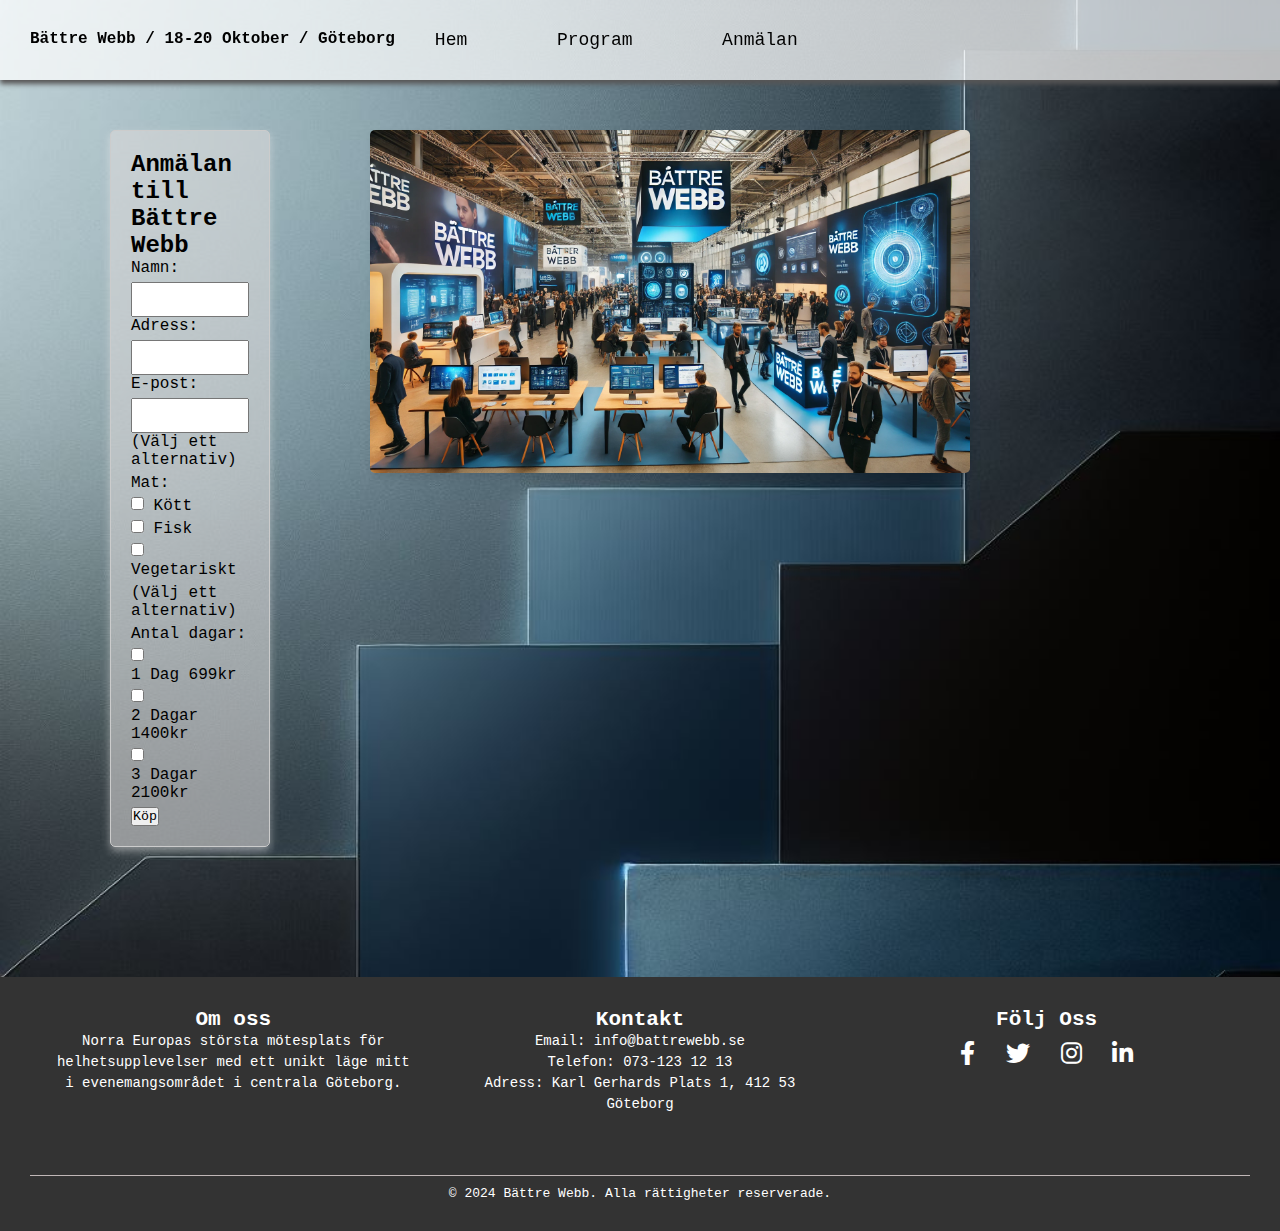
==== anmalan.html @ 77f04c43 "program site" ====
<!DOCTYPE html>
<html lang="sv">
<head>
    <meta charset="UTF-8">
    <meta name="viewport" content="width=device-width, initial-scale=1.0">
    <title>Bättre webb</title>
    <link rel="stylesheet" href="https://cdnjs.cloudflare.com/ajax/libs/font-awesome/6.0.0-beta3/css/all.min.css">
    <link rel="stylesheet" href="style.css">
    <link rel="stylesheet" href="anmalan.css">
</head>

<header>
    <h4>Bättre Webb / 18-20 Oktober / Göteborg</h4>
    <nav>
        <ul>
            <a href="battrewebb.html">Hem</a>
            <a href="program.html">Program</a>
            <a href="anmalan.html">Anmälan</a>
        </ul>
    </nav>
</header>

                    <!--Formulär-->
<main>
    <div class="anmälan-container">

        <div class="form-container">
            <h2>Anmälan till Bättre Webb</h2>
            <form>
                <div class="form-group">
                    <label for="name">Namn:</label>
                    <input type="text" id="name" name="name" required>
                </div>
                <div class="form-group">
                    <label for="adress">Adress:</label>
                    <input type="adress" id="adress" name="adress" required>
                </div>
                <div class="form-group">
                    <label for="email">E-post:</label>
                    <input type="email" id="email" name="email" required>
                </div>

                <!--FIXA bara välja en box-->
                <div class="form-group">
                    <label>(Välj ett alternativ)</label>
                    <label>Mat:</label>
                    <label>
                        <input type="checkbox"  value="Kött"> Kött
                    </label>
                    <label>
                        <input type="checkbox"  value="Fisk"> Fisk
                    </label>
                    <label>
                        <input type="checkbox" value="Vegetariskt"> Vegetariskt
                    </label>
                </div>

                <!--FIXA bara välja en box-->
                <div class="form-group">
                    <label>(Välj ett alternativ)</label>
                    <label>Antal dagar:</label>
                    <label>
                        <input type="checkbox" value="1 dag"><p>1 Dag 699kr</p>
                    </label>
                    <label>
                        <input type="checkbox" value="2 dagar"><p>2 Dagar 1400kr</p>
                    </label>
                    <label>
                        <input type="checkbox" value="3 dagar"><p>3 Dagar 2100kr</p>
                    </label>
                </div>
                <button type="köp-knapp">Köp</button>
            </form>
        </div>

                <!---Box med bilder-->
                <div class="container-photos">
                    <img src="photos/91607014-aa11-434d-8046-57d73eb9fac5.webp">
                    <img src="">
                    <img src="">
                </div>

    </div>
</main>

<!---Footer-->
<footer>
    <div class="footer-container">
        <div class="footer-column">
            <h3>Om oss</h3>
            <p>Norra Europas största mötesplats för helhetsupplevelser med ett unikt läge mitt i evenemangsområdet i centrala Göteborg.</p>
        </div>
        <div class="footer-column">
            <h3>Kontakt</h3>
            <p>Email: info@battrewebb.se</p>
            <p>Telefon: 073-123 12 13</p>
            <p>Adress: Karl Gerhards Plats 1, 412 53 Göteborg</p>
        </div>
        <div class="footer-column">
            <h3>Följ Oss</h3>
            <div class="social-icons">
                <a href="#" target="_blank"><i class="fab fa-facebook-f"></i></a>
                <a href="#" target="_blank"><i class="fab fa-twitter"></i></a>
                <a href="#" target="_blank"><i class="fab fa-instagram"></i></a>
                <a href="#" target="_blank"><i class="fab fa-linkedin-in"></i></a>
            </div>
        </div>
    </div>
    <div class="footer-bottom">
        <p>&copy; 2024 Bättre Webb. Alla rättigheter reserverade.</p>
    </div>
</footer>
</body>
</html>
---- style.css ----
* 
{
    margin: 0;
    padding: 0;
    box-sizing: border-box;
    font-family: 'Courier New', Courier, monospace;
}

body 
{
    background-image: url(photos/bakground1.jpeg);
    background-repeat: no-repeat;
    background-size: cover;
    height: 100%;
    display: flex;
    flex-direction: column;
    
}

/* Header, logo?, meny*/
header 
{
    display: flex;
    background-color: #ffffffb6;
    color: #000000;
    padding: 30px;
    position: fixed;
    z-index: 100;
    width: 100%;
    box-shadow: 0 4px 5px rgb(87, 85, 85);
}

header h2
{
    font-size: x-large;
}

header h3
{
    font-size: large;
    margin: 0 0px 0 500px;
    transition: background-color 0.9s ease;
}

header h3:hover
{
    background-color: #0d2e6194;
    color: #fff;
    border-radius: 7px;
    padding: 4px 30px 4px 30px;
    transform: scale(1.1);
    transition: 1s;
}

header nav ul a 
{
    color: #000000;
    text-decoration: none;
    margin: 30px;
    font-size: large;
    padding: 10px;
}

header nav ul a:hover
{
    background-color: #04172cb2;
    color: white;
    padding: 10px 30px 10px 30px;
    border-radius: 7px;
    box-shadow: 0 4px 5px rgb(87, 85, 85);
    cursor: pointer;
    transform: scale(1.1);
    transition: 1s;
}

/* main */


/* textboxar/bild */
.container 
{ 
    display: flex;
    align-items: center;
}

/* textbox längst ner */
.box1
{
    background-color: #dddbdbad;
    padding: 50px 50px 60px 50px; 
    border-radius: 8px; 
    box-shadow: 0 4px 8px rgba(236, 236, 236, 0.493);
    line-height: 1.9;
    margin: 20px 20px 30px 20px;
    max-width: 90%;
}

.box1 ul
{
    margin: 10px 0 10px 50px;
}

/* bildbox uppe */
.box2
{
    background-color: #dddbdba8;
    padding: 50px 50px 60px 50px; 
    border-radius: 8px; 
    box-shadow: 0 4px 8px rgba(236, 236, 236, 0.493);
    max-width: 90%;
    margin: 140px 20px 30px 20px;
    display: flex; /* Added flex display */
    flex-wrap: wrap; /* Allows items to wrap to the next line */
    justify-content: center; /* Centers items horizontally */
    align-items: center; /* Centers items vertically */
}

.box2 img
{
    height: 290px;
    align-items: center;
    border: 0.1px rgb(139, 132, 132) solid;
    border-radius: 5px;
    transition: transform 0.3s ease;
    margin: 10px;
}


.box2 img:hover
{
    transform: scale(1.1);
}


/* knapp till anmälan */
.button-anmalan 
{
    background-color: #04172c88; 
    color: white;
    padding: 10px 60px;
    margin: 10px;
    font-size: 18px;
    border-radius: 5px;
    box-shadow: 1px 0 0 0 rgba(36, 35, 35, 0.493);
}

.button-anmalan:hover
{
    background-color: #04172cc0; 
    cursor: pointer;
    transform: scale(1.1);
    transition: 0.5s;
}

/*  knapp föreläsare-site eller länka till program? */
.button-forelasare 
{
    background-color: #04172c88; 
    color: white;
    padding: 15px 30px;
    font-size: 20px;
    border-radius: 5px;
    box-shadow: 1px 0 0 0 rgba(36, 35, 35, 0.493);
}

/* förvirrande?
.button-forelasare:hover 
{
    background-color: #04172c3f; 
    cursor: pointer;
} */

/* scrollbar */
.scroll-container 
{
    display: flex;
    overflow-x: scroll;
    padding: 40px;
    background-color: #ffffff6c;
    margin-bottom: 90px;
}

.scroll-item 
{
    display: inline-block;
    width: 350px;
    margin-right: 17px;
    background-color: #ffffff85;
    padding: 15px;
    box-shadow: 0 4px 8px rgba(230, 230, 230, 0.1);
    border-radius: 8px;
}

.scroll-item:hover 
{
    display: block;
    margin-bottom: 5px;
    transform: scale(1.1);
    transition: 0.5s;
}

.scroll-item img 
{
    max-height: 200px;
    display: block;
    margin-bottom: 10px;
    border: 0.1px rgb(139, 132, 132) solid;
    border-radius: 5px;
}

.scroll-item p
{
    color: #222121;
    line-height: 1.3;
}

/* Footer */
footer 
{
    background-color: #333;
    color: #fff;
    padding: 10px;
    font-size: 14px;
}

.footer-container 
{
    display: flex;
    justify-content: space-around;
    padding: 20px;
}

.footer-column 
{
    width: 30%;
    text-align: center;
    margin-bottom: 20px;
    font-size: 18px;
}

.footer-column p 
{
    font-size: 14px;
    line-height: 1.5;
}

/* Sociala medier*/
.social-icons 
{
    margin-top: 10px;
}

.social-icons a 
{
    color: #fff;
    margin: 0 10px;
    font-size: 24px;
    text-decoration: none;
    transition: color 0.3s;
}

.social-icons a:hover 
{
    color: #549fc2;
    
}

/* Footer botten */
.footer-bottom 
{
    text-align: center;
    margin: 20px;
    padding-top: 10px;
    border-top: 1px solid #c0b7b7;
    font-size: 13px;
}

@media only screen and (max-width: 480px) 
{
    header {
        padding: 10px;
        flex-direction: column;
    }

    header nav ul a {
        font-size: small;
        margin: 5px;
    }

    .box1 {
        margin: 80px 10px;
        padding: 20px;
    }

    .button-anmalan, .button-forelasare {
        padding: 10px 20px;
        font-size: 14px;
    }

    .scroll-item {
        width: 200px; 
    }

    .scroll-container {
        padding: 10px; 
    }

    .scroll-item img {
        max-height: 150px; 
    }

    .footer-column {
        width: 100%;
        margin-bottom: 10px;
    }

    .footer-container {
        flex-direction: column;
    }
}
---- anmalan.css ----
.anmälan-container
{
    display: flex;
    justify-content: space-between;
    margin: 10px;
}

.form-container 
{
    background-color: #dddbdb93;
    max-width: 600px;
    margin: 120px 100px;
    padding: 20px;
    border: 1px solid #ccc;
    border-radius: 5px;
    box-shadow: 0 4px 8px rgba(236, 236, 236, 0.493);
}

.form-group label 
{
    display: block;
    margin-bottom: 5px;
}

.form-group input[type="text"],
.form-group input[type="adress"],
.form-group input[type="email"]
{
    width: 100%;
    padding: 8px;
    box-sizing: border-box;
}

.container-photos
{
    max-width: 600px;
    align-items: center;
    border-radius: 7px;
    transition: transform 0.3s ease;
    margin: 120px 300px 20px 0;
}

.container-photos img
{
    max-width: 100%;
    border-radius: 5px;
    box-shadow: 3px 4px 8px rgba(0, 0, 0, 0.1);
}

.container-photos img:hover
{
    transform: scale(1.1);
}

.köp-knapp
{
    padding: 30px;
    margin: 50px;
}

@media only screen and (max-width: 480px) 
{
    .container {
        flex-direction: column; 
    }
    .form-container {
        margin: 80px 20px; 
        max-width: 90%; 
        padding: 15px; 
    }

    .form-group {
        margin-bottom: 10px;
    }

    .form-group input[type="text"],
    .form-group input[type="adress"],
    .form-group input[type="email"] {
        padding: 6px; 
    }
}
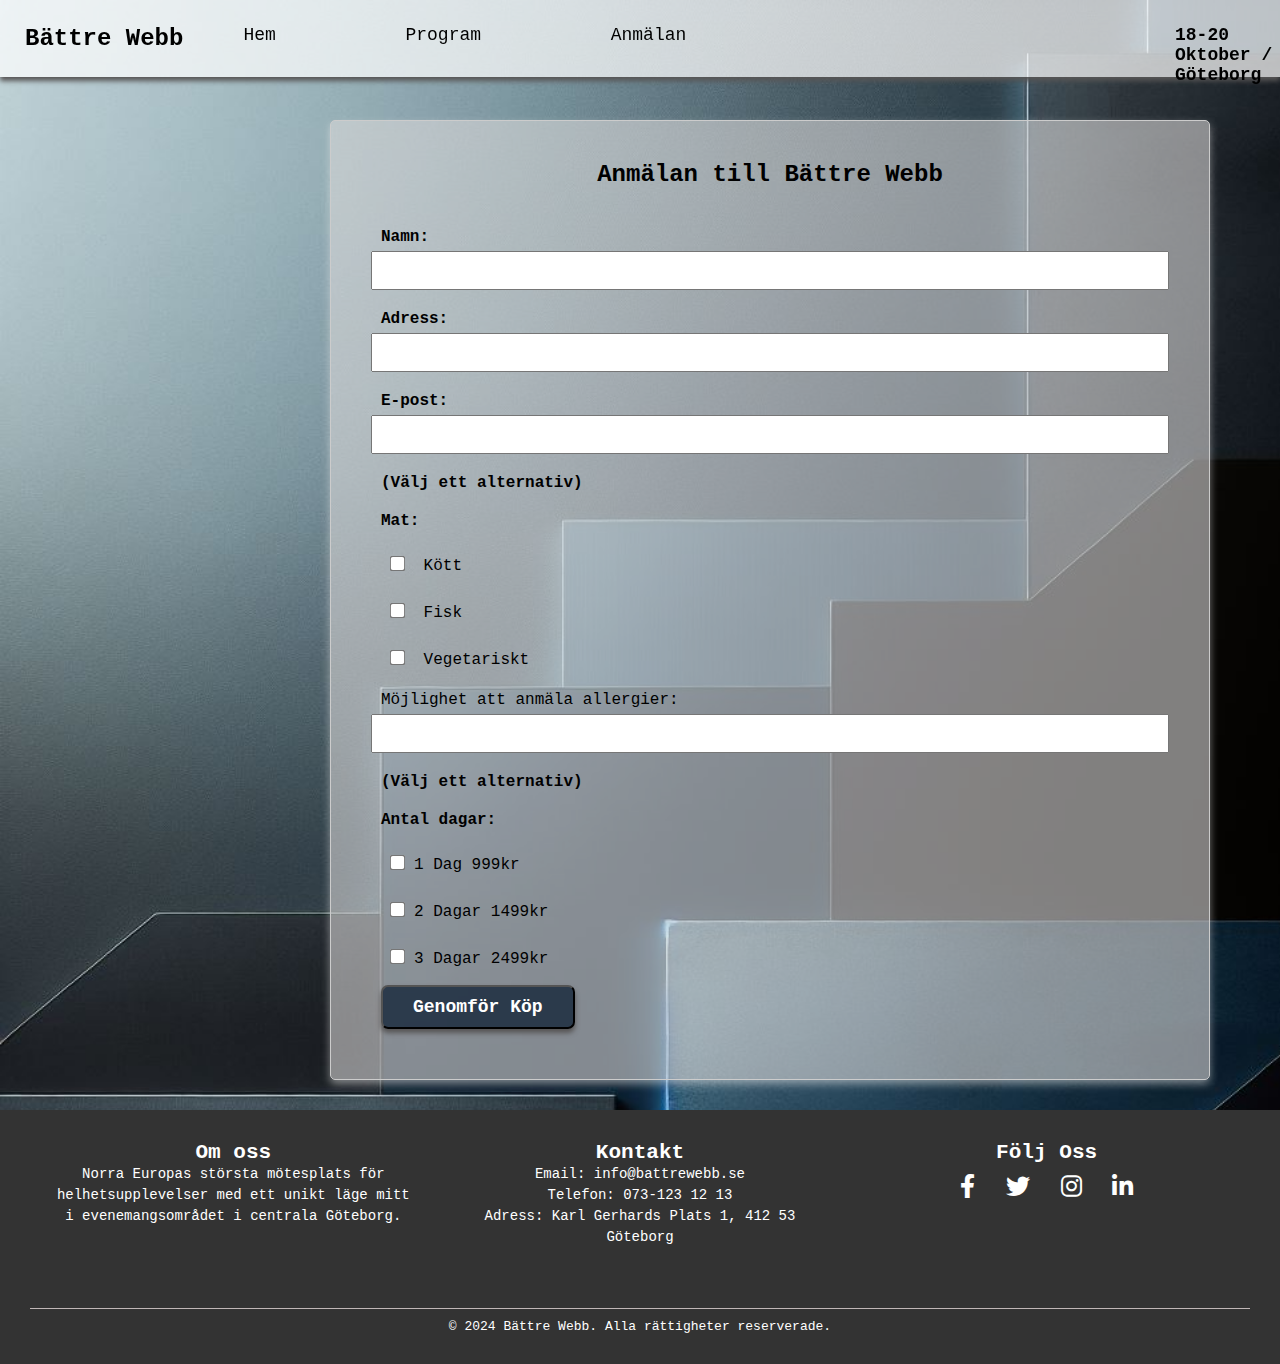
==== commit e1b2f154: "förbättringar" ====
--- a/anmalan.html
+++ b/anmalan.html
@@ -10,7 +10,7 @@
 </head>
 
 <header>
-    <h4>Bättre Webb / 18-20 Oktober / Göteborg</h4>
+    <h2>Bättre Webb</h2>
     <nav>
         <ul>
             <a href="battrewebb.html">Hem</a>
@@ -18,32 +18,31 @@
             <a href="anmalan.html">Anmälan</a>
         </ul>
     </nav>
+    <h3>18-20 Oktober / Göteborg</h3>
 </header>
 
                     <!--Formulär-->
 <main>
-    <div class="anmälan-container">
-
-        <div class="form-container">
+    <div class="form-container">
             <h2>Anmälan till Bättre Webb</h2>
             <form>
                 <div class="form-group">
-                    <label for="name">Namn:</label>
+                    <label for="name"><strong>Namn:</strong></label>
                     <input type="text" id="name" name="name" required>
                 </div>
                 <div class="form-group">
-                    <label for="adress">Adress:</label>
-                    <input type="adress" id="adress" name="adress" required>
+                    <label for="adress"><strong>Adress:</strong></label>
+                    <input type="text" id="adress" name="adress" required>
                 </div>
                 <div class="form-group">
-                    <label for="email">E-post:</label>
+                    <label for="email"><strong>E-post:</strong></label>
                     <input type="email" id="email" name="email" required>
                 </div>
 
                 <!--FIXA bara välja en box-->
                 <div class="form-group">
-                    <label>(Välj ett alternativ)</label>
-                    <label>Mat:</label>
+                    <label><strong>(Välj ett alternativ)</strong></label>
+                    <label><strong>Mat:</strong></label>
                     <label>
                         <input type="checkbox"  value="Kött"> Kött
                     </label>
@@ -53,33 +52,26 @@
                     <label>
                         <input type="checkbox" value="Vegetariskt"> Vegetariskt
                     </label>
+                    <label for="text">Möjlighet att anmäla allergier:</label>
+                    <input type="text" id="text" name="text">
                 </div>
 
                 <!--FIXA bara välja en box-->
                 <div class="form-group">
-                    <label>(Välj ett alternativ)</label>
-                    <label>Antal dagar:</label>
+                    <label><strong>(Välj ett alternativ)</strong></label>
+                    <label><strong>Antal dagar:</strong></label>
                     <label>
-                        <input type="checkbox" value="1 dag"><p>1 Dag 699kr</p>
+                        <input type="checkbox" value="1 dag">1 Dag 999kr
                     </label>
                     <label>
-                        <input type="checkbox" value="2 dagar"><p>2 Dagar 1400kr</p>
+                        <input type="checkbox" value="2 dagar">2 Dagar 1499kr
                     </label>
                     <label>
-                        <input type="checkbox" value="3 dagar"><p>3 Dagar 2100kr</p>
+                        <input type="checkbox" value="3 dagar">3 Dagar 2499kr
                     </label>
                 </div>
-                <button type="köp-knapp">Köp</button>
+                <button class="köp-knapp"><p>Genomför Köp</p></button>
             </form>
-        </div>
-
-                <!---Box med bilder-->
-                <div class="container-photos">
-                    <img src="photos/91607014-aa11-434d-8046-57d73eb9fac5.webp">
-                    <img src="">
-                    <img src="">
-                </div>
-
     </div>
 </main>
 
--- a/style.css
+++ b/style.css
@@ -11,7 +11,7 @@
     background-image: url(photos/bakground1.jpeg);
     background-repeat: no-repeat;
     background-size: cover;
-    height: 100%;
+    height: 50%;
     display: flex;
     flex-direction: column;
     
@@ -23,40 +23,40 @@
     display: flex;
     background-color: #ffffffb6;
     color: #000000;
-    padding: 30px;
+    padding: 25px;
     position: fixed;
     z-index: 100;
     width: 100%;
     box-shadow: 0 4px 5px rgb(87, 85, 85);
 }
 
+/* bättre webb*/
 header h2
 {
     font-size: x-large;
 }
 
+/* 18-20 oktober..*/
 header h3
 {
     font-size: large;
-    margin: 0 0px 0 500px;
-    transition: background-color 0.9s ease;
+    margin: 0 0px 0 1150px;
+    position: absolute;
+    transition: border 0.9s ease;
 }
 
 header h3:hover
 {
-    background-color: #0d2e6194;
-    color: #fff;
-    border-radius: 7px;
-    padding: 4px 30px 4px 30px;
-    transform: scale(1.1);
-    transition: 1s;
-}
-
+    border-bottom: #04172cb2 solid 4px;
+    transition: 0.3s;
+}
+
+/* meny-knappar */
 header nav ul a 
 {
     color: #000000;
     text-decoration: none;
-    margin: 30px;
+    margin: 50px;
     font-size: large;
     padding: 10px;
 }
@@ -65,7 +65,7 @@
 {
     background-color: #04172cb2;
     color: white;
-    padding: 10px 30px 10px 30px;
+    padding: 10px 40px 10px 40px;
     border-radius: 7px;
     box-shadow: 0 4px 5px rgb(87, 85, 85);
     cursor: pointer;
@@ -76,12 +76,13 @@
 /* main */
 
 
-/* textboxar/bild */
+/* textboxar/bild (behövs ej?)
 .container 
 { 
     display: flex;
     align-items: center;
 }
+*/
 
 /* textbox längst ner */
 .box1
@@ -91,7 +92,7 @@
     border-radius: 8px; 
     box-shadow: 0 4px 8px rgba(236, 236, 236, 0.493);
     line-height: 1.9;
-    margin: 20px 20px 30px 20px;
+    margin: 80px 10px 100px 100px;
     max-width: 90%;
 }
 
@@ -108,11 +109,10 @@
     border-radius: 8px; 
     box-shadow: 0 4px 8px rgba(236, 236, 236, 0.493);
     max-width: 90%;
-    margin: 140px 20px 30px 20px;
-    display: flex; /* Added flex display */
-    flex-wrap: wrap; /* Allows items to wrap to the next line */
-    justify-content: center; /* Centers items horizontally */
-    align-items: center; /* Centers items vertically */
+    margin: 200px 10px 100px 100px;
+    display: flex; 
+    flex-wrap: wrap; 
+    align-items: center; 
 }
 
 .box2 img
@@ -178,6 +178,7 @@
     padding: 40px;
     background-color: #ffffff6c;
     margin-bottom: 90px;
+    
 }
 
 .scroll-item 
--- a/anmalan.css
+++ b/anmalan.css
@@ -1,37 +1,50 @@
 
-.anmälan-container
-{
-    display: flex;
-    justify-content: space-between;
-    margin: 10px;
-}
-
+/* Formulär*/
 .form-container 
 {
     background-color: #dddbdb93;
-    max-width: 600px;
-    margin: 120px 100px;
-    padding: 20px;
+    max-width: 900px;
     border: 1px solid #ccc;
     border-radius: 5px;
     box-shadow: 0 4px 8px rgba(236, 236, 236, 0.493);
+    padding: 40px;
+    margin: 120px 70px 30px 330px;
 }
 
+/* rubrik */
+.form-container h2
+{
+    text-align: center;
+    margin-bottom: 40px;
+}
+.form-container h2:hover
+{
+    border-bottom: #04172cb2 solid 2px;
+    transition: 0.2s;
+}
+
+/* text-block */
 .form-group label 
 {
     display: block;
-    margin-bottom: 5px;
+    margin: 20px 10px 5px 10px;
 }
 
 .form-group input[type="text"],
-.form-group input[type="adress"],
 .form-group input[type="email"]
 {
     width: 100%;
-    padding: 8px;
-    box-sizing: border-box;
+    padding: 10px;
+    cursor: pointer;
 }
 
+.form-group input[type="checkbox"]
+{
+    margin: 7px 10px;
+    transform: scale(1.2);
+}
+
+/*  
 .container-photos
 {
     max-width: 600px;
@@ -52,11 +65,23 @@
 {
     transform: scale(1.1);
 }
+    */
 
 .köp-knapp
 {
-    padding: 30px;
-    margin: 50px;
+    background-color: #04172cb2;
+    color: white;
+    padding: 10px 30px 10px 30px;
+    border-radius: 7px;
+    margin: 10px;
+    box-shadow: 0 4px 5px rgb(87, 85, 85);
+    cursor: pointer;
+}
+
+.köp-knapp p
+{
+    font-size: large;
+    font-weight: bold;
 }
 
 @media only screen and (max-width: 480px) 
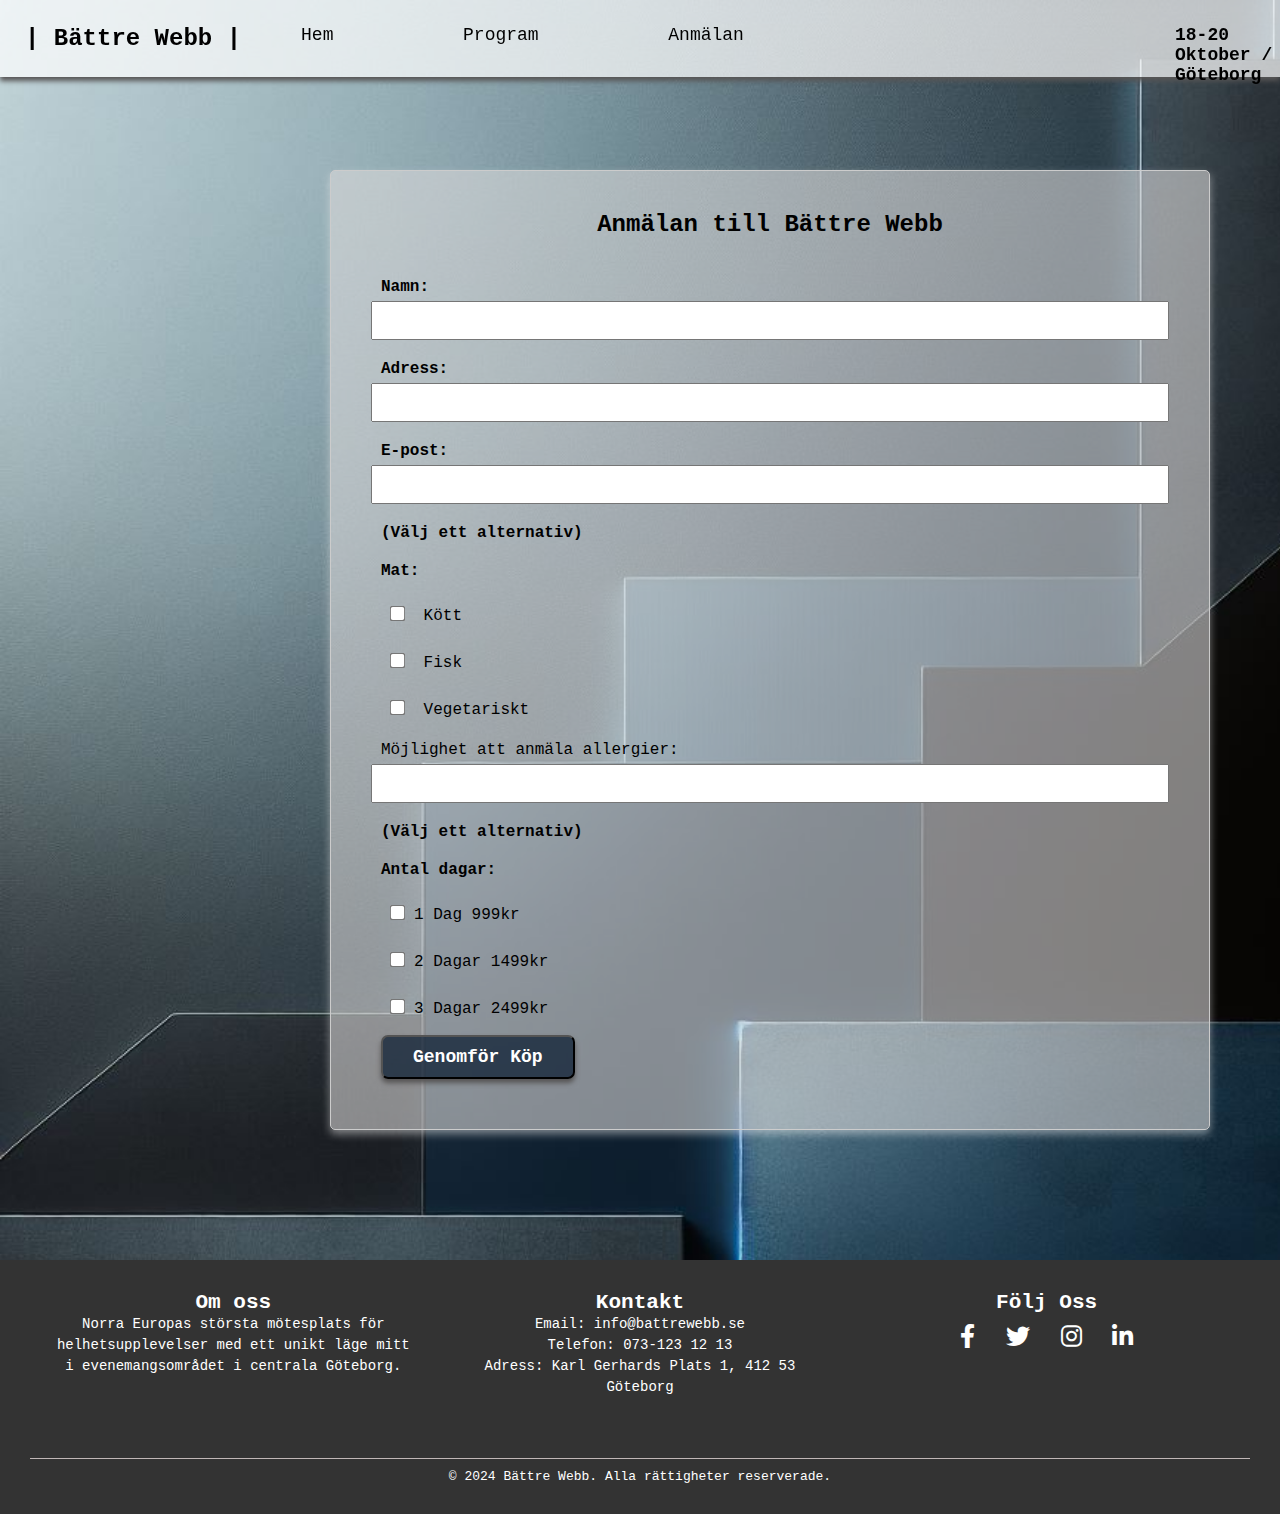
==== commit e6a97cc7: "media" ====
--- a/anmalan.html
+++ b/anmalan.html
@@ -10,15 +10,15 @@
 </head>
 
 <header>
-    <h2>Bättre Webb</h2>
+    <h2>| Bättre Webb |</h2>
     <nav>
         <ul>
             <a href="battrewebb.html">Hem</a>
-            <a href="program.html">Program</a>
+            <a href="Program.html">Program</a>
             <a href="anmalan.html">Anmälan</a>
         </ul>
     </nav>
-    <h3>18-20 Oktober / Göteborg</h3>
+    <h3> 18-20 Oktober / Göteborg </h3>
 </header>
 
                     <!--Formulär-->
--- a/style.css
+++ b/style.css
@@ -262,7 +262,7 @@
 
 .social-icons a:hover 
 {
-    color: #549fc2;
+    color: #123560;
     
 }
 
@@ -276,46 +276,53 @@
     font-size: 13px;
 }
 
-@media only screen and (max-width: 480px) 
-{
-    header {
-        padding: 10px;
+@media (max-width: 480px)
+{
+    header
+    {
         flex-direction: column;
     }
 
-    header nav ul a {
-        font-size: small;
-        margin: 5px;
-    }
-
-    .box1 {
-        margin: 80px 10px;
-        padding: 20px;
-    }
-
-    .button-anmalan, .button-forelasare {
+    header nav ul a 
+    {
+        margin: 10px 0;
         padding: 10px 20px;
-        font-size: 14px;
-    }
-
-    .scroll-item {
-        width: 200px; 
-    }
-
-    .scroll-container {
-        padding: 10px; 
-    }
-
-    .scroll-item img {
-        max-height: 150px; 
-    }
-
-    .footer-column {
-        width: 100%;
-        margin-bottom: 10px;
-    }
-
-    .footer-container {
+    }
+
+    .box1, .box2
+    {
+        margin: 130px auto;
+        padding: 15px;
+    }
+
+    .box2 img
+    {
+        max-height: 260px;
+        margin: 10px auto;
+    }
+
+    .button-anmalan, .button-forelasare 
+    {
+        padding: 10px 30px;
+        font-size: 16px;
+    }
+
+    .scroll-item 
+    {
+        width: 90%; 
+    }
+
+    .footer-column 
+    {
+        width: 100%; 
+        margin-bottom: 20px;
+        text-align: center;
+        
+    }
+
+    .footer-container
+    {
+        display: flex;
         flex-direction: column;
     }
 }
--- a/anmalan.css
+++ b/anmalan.css
@@ -8,7 +8,7 @@
     border-radius: 5px;
     box-shadow: 0 4px 8px rgba(236, 236, 236, 0.493);
     padding: 40px;
-    margin: 120px 70px 30px 330px;
+    margin: 170px 70px 130px 330px;
 }
 
 /* rubrik */
@@ -29,7 +29,6 @@
     display: block;
     margin: 20px 10px 5px 10px;
 }
-
 .form-group input[type="text"],
 .form-group input[type="email"]
 {
@@ -38,6 +37,7 @@
     cursor: pointer;
 }
 
+/* checkbox */
 .form-group input[type="checkbox"]
 {
     margin: 7px 10px;
@@ -84,24 +84,24 @@
     font-weight: bold;
 }
 
+input:invalid:hover
+{
+    background-color: rgba(201, 107, 107, 0.326);
+    border: rgba(195, 62, 62, 0.763) solid 1px;
+}
+
 @media only screen and (max-width: 480px) 
 {
-    .container {
-        flex-direction: column; 
-    }
     .form-container {
-        margin: 80px 20px; 
+        margin: 120px 20px; 
         max-width: 90%; 
-        padding: 15px; 
-    }
-
-    .form-group {
-        margin-bottom: 10px;
+        padding: 20px; 
     }
 
     .form-group input[type="text"],
     .form-group input[type="adress"],
     .form-group input[type="email"] {
-        padding: 6px; 
+        padding: 10px; 
     }
+
 }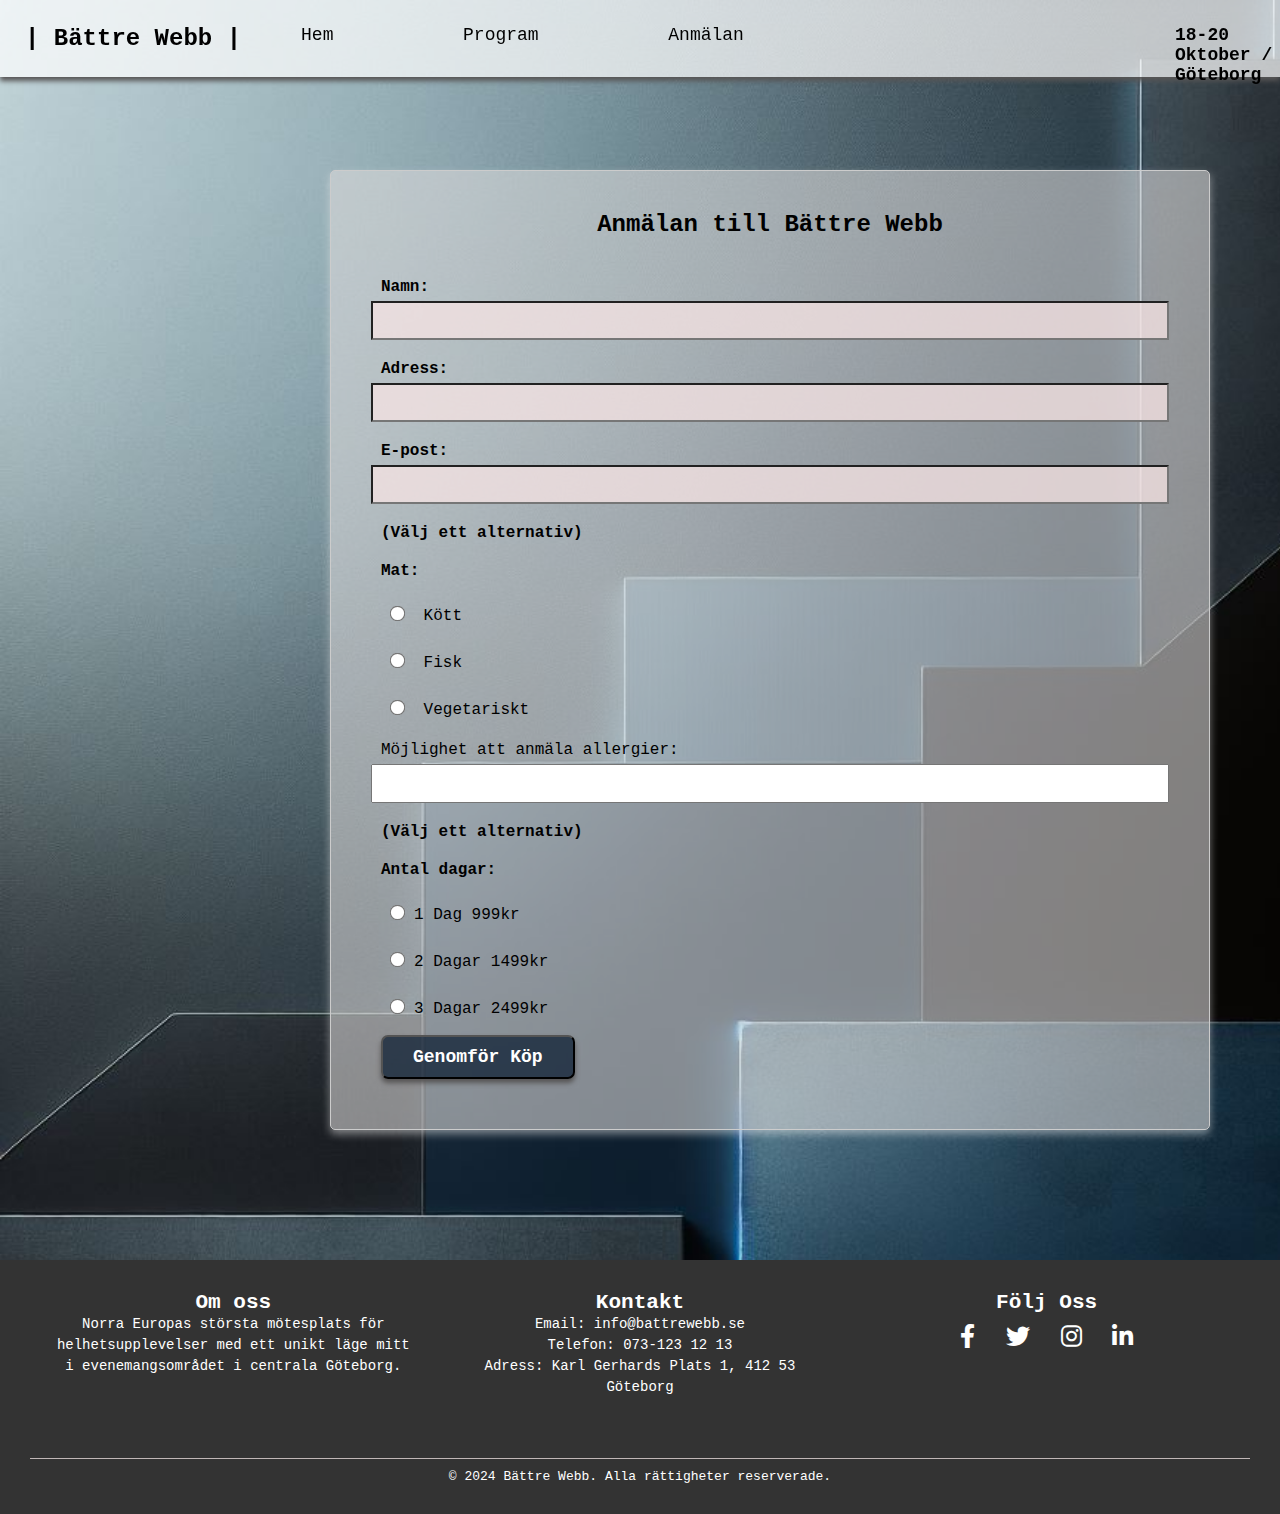
==== commit 0bbbe818: "responsiv design" ====
--- a/anmalan.html
+++ b/anmalan.html
@@ -39,35 +39,35 @@
                     <input type="email" id="email" name="email" required>
                 </div>
 
-                <!--FIXA bara välja en box-->
+                <!--Mat-box-->
                 <div class="form-group">
                     <label><strong>(Välj ett alternativ)</strong></label>
                     <label><strong>Mat:</strong></label>
                     <label>
-                        <input type="checkbox"  value="Kött"> Kött
+                        <input type="radio" name="mat" value="Kött"> Kött
                     </label>
                     <label>
-                        <input type="checkbox"  value="Fisk"> Fisk
+                        <input type="radio" name="mat" value="Fisk"> Fisk
                     </label>
                     <label>
-                        <input type="checkbox" value="Vegetariskt"> Vegetariskt
+                        <input type="radio" name="mat" value="Vegetariskt"> Vegetariskt
                     </label>
                     <label for="text">Möjlighet att anmäla allergier:</label>
                     <input type="text" id="text" name="text">
                 </div>
 
-                <!--FIXA bara välja en box-->
+                <!--Box-dagar-->
                 <div class="form-group">
                     <label><strong>(Välj ett alternativ)</strong></label>
                     <label><strong>Antal dagar:</strong></label>
                     <label>
-                        <input type="checkbox" value="1 dag">1 Dag 999kr
+                        <input type="radio" name="dagar" value="1 dag">1 Dag 999kr
                     </label>
                     <label>
-                        <input type="checkbox" value="2 dagar">2 Dagar 1499kr
+                        <input type="radio" name="dagar" value="2 dagar">2 Dagar 1499kr
                     </label>
                     <label>
-                        <input type="checkbox" value="3 dagar">3 Dagar 2499kr
+                        <input type="radio" name="dagar" value="3 dagar">3 Dagar 2499kr
                     </label>
                 </div>
                 <button class="köp-knapp"><p>Genomför Köp</p></button>
@@ -75,7 +75,7 @@
     </div>
 </main>
 
-<!---Footer-->
+                <!---Footer-->
 <footer>
     <div class="footer-container">
         <div class="footer-column">
--- a/style.css
+++ b/style.css
@@ -11,10 +11,8 @@
     background-image: url(photos/bakground1.jpeg);
     background-repeat: no-repeat;
     background-size: cover;
-    height: 50%;
     display: flex;
     flex-direction: column;
-    
 }
 
 /* Header, logo?, meny*/
@@ -52,7 +50,7 @@
 }
 
 /* meny-knappar */
-header nav ul a 
+nav a 
 {
     color: #000000;
     text-decoration: none;
@@ -61,7 +59,7 @@
     padding: 10px;
 }
 
-header nav ul a:hover
+nav a:hover
 {
     background-color: #04172cb2;
     color: white;
@@ -74,15 +72,6 @@
 }
 
 /* main */
-
-
-/* textboxar/bild (behövs ej?)
-.container 
-{ 
-    display: flex;
-    align-items: center;
-}
-*/
 
 /* textbox längst ner */
 .box1
@@ -125,6 +114,12 @@
     margin: 10px;
 }
 
+/* fototext*/
+.box2 p
+{
+    margin: 5px;
+}
+
 
 .box2 img:hover
 {
@@ -152,7 +147,7 @@
     transition: 0.5s;
 }
 
-/*  knapp föreläsare-site eller länka till program? */
+/*  knapp föreläsare */ 
 .button-forelasare 
 {
     background-color: #04172c88; 
@@ -162,13 +157,6 @@
     border-radius: 5px;
     box-shadow: 1px 0 0 0 rgba(36, 35, 35, 0.493);
 }
-
-/* förvirrande?
-.button-forelasare:hover 
-{
-    background-color: #04172c3f; 
-    cursor: pointer;
-} */
 
 /* scrollbar */
 .scroll-container 
@@ -280,18 +268,30 @@
 {
     header
     {
+        display: flex;
         flex-direction: column;
-    }
-
-    header nav ul a 
-    {
-        margin: 10px 0;
+        width: 100%;
+    }
+
+    header nav a 
+    {
+        margin: 15px auto;
         padding: 10px 20px;
     }
 
+    header h2
+    {
+        margin: 19px auto;
+    }
+
+    header h3
+    {
+        margin: 0px 0px 0px 0px;  
+    }
+
     .box1, .box2
     {
-        margin: 130px auto;
+        margin: 170px auto;
         padding: 15px;
     }
 
@@ -317,7 +317,6 @@
         width: 100%; 
         margin-bottom: 20px;
         text-align: center;
-        
     }
 
     .footer-container
--- a/anmalan.css
+++ b/anmalan.css
@@ -17,11 +17,6 @@
     text-align: center;
     margin-bottom: 40px;
 }
-.form-container h2:hover
-{
-    border-bottom: #04172cb2 solid 2px;
-    transition: 0.2s;
-}
 
 /* text-block */
 .form-group label 
@@ -38,34 +33,11 @@
 }
 
 /* checkbox */
-.form-group input[type="checkbox"]
+.form-group input[type="radio"]
 {
     margin: 7px 10px;
     transform: scale(1.2);
 }
-
-/*  
-.container-photos
-{
-    max-width: 600px;
-    align-items: center;
-    border-radius: 7px;
-    transition: transform 0.3s ease;
-    margin: 120px 300px 20px 0;
-}
-
-.container-photos img
-{
-    max-width: 100%;
-    border-radius: 5px;
-    box-shadow: 3px 4px 8px rgba(0, 0, 0, 0.1);
-}
-
-.container-photos img:hover
-{
-    transform: scale(1.1);
-}
-    */
 
 .köp-knapp
 {
@@ -84,23 +56,31 @@
     font-weight: bold;
 }
 
-input:invalid:hover
+/* röd bakgrund om man inte fyllt i fälten */ 
+input:invalid
 {
-    background-color: rgba(201, 107, 107, 0.326);
-    border: rgba(195, 62, 62, 0.763) solid 1px;
+    background-color: rgba(246, 228, 228, 0.763);
+}
+
+/* "normal" bakgrund om man fyllt i korrekt*/
+for:valid
+{
+    background-color: rgba(214, 253, 225, 0.41);
 }
 
 @media only screen and (max-width: 480px) 
 {
-    .form-container {
-        margin: 120px 20px; 
-        max-width: 90%; 
-        padding: 20px; 
+    .form-container 
+    {
+        margin: 180px 20px; 
+        max-width: 100%; 
+        padding: 10px; 
     }
 
     .form-group input[type="text"],
     .form-group input[type="adress"],
-    .form-group input[type="email"] {
+    .form-group input[type="email"] 
+    {
         padding: 10px; 
     }
 
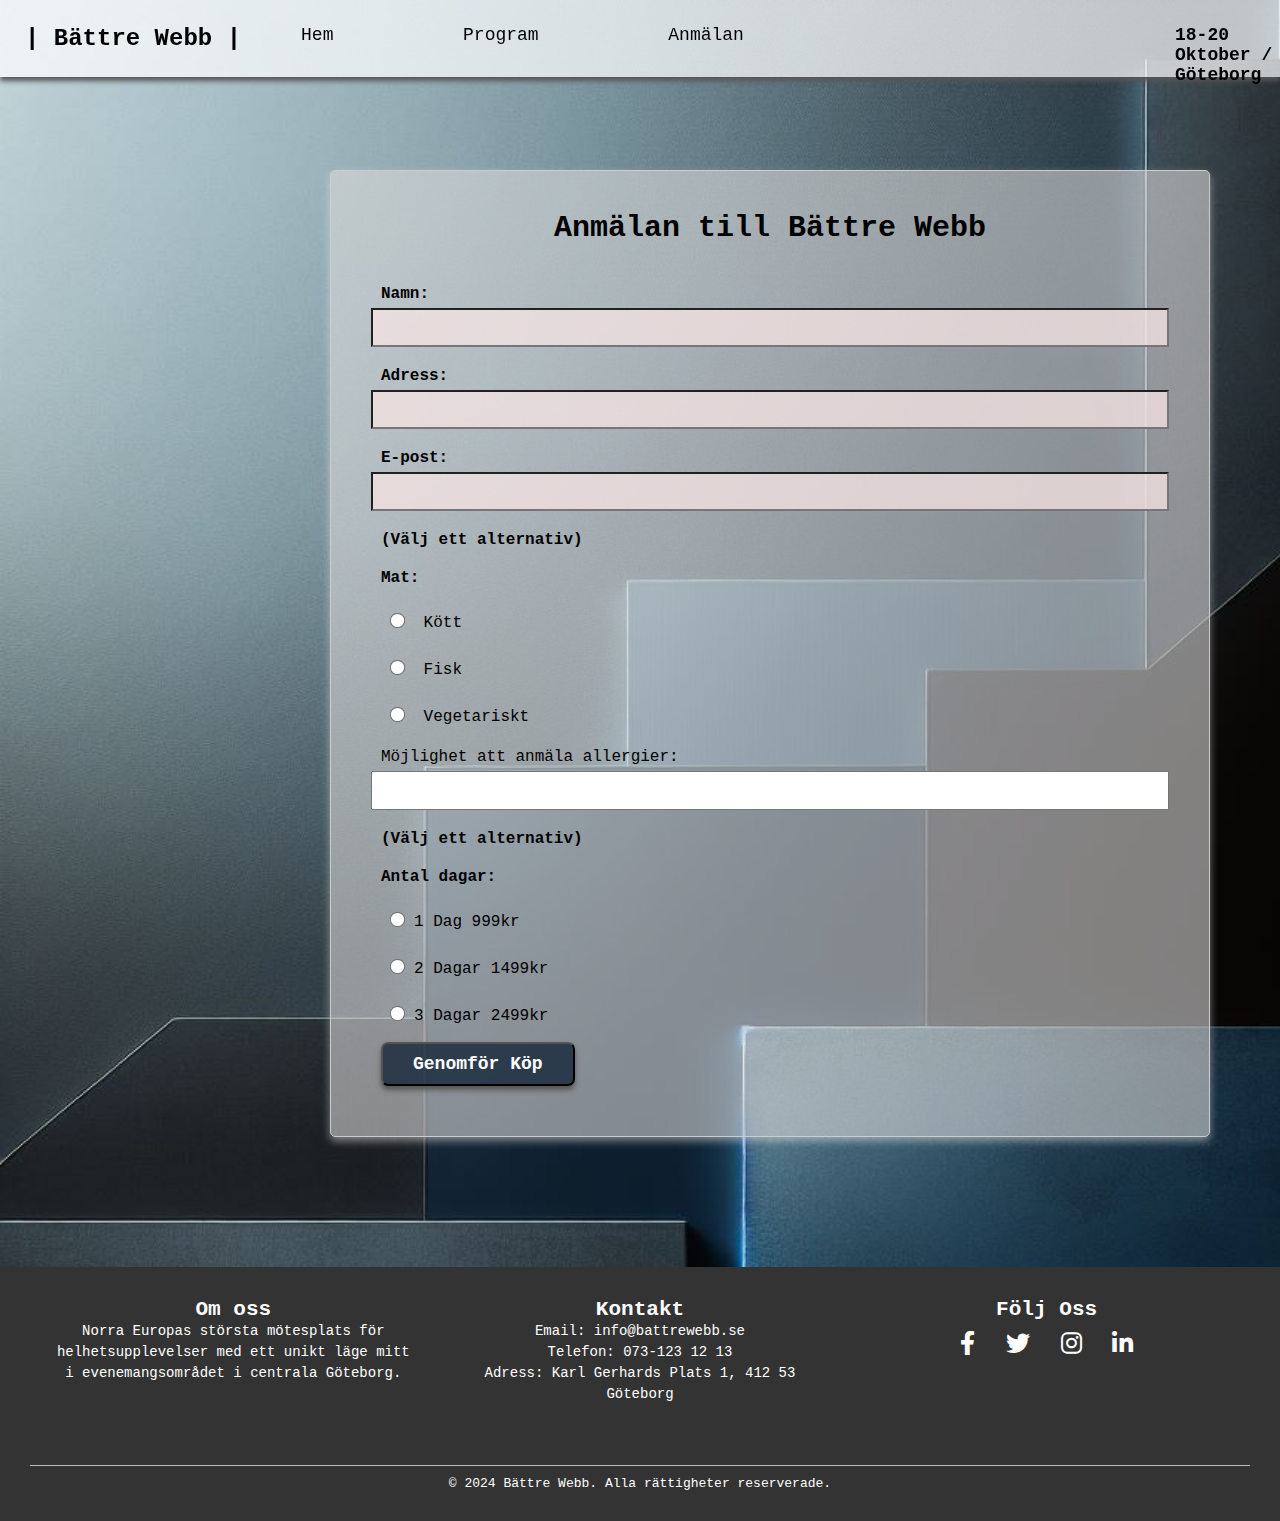
==== commit f967902c: "validering" ====
--- a/anmalan.html
+++ b/anmalan.html
@@ -12,11 +12,9 @@
 <header>
     <h2>| Bättre Webb |</h2>
     <nav>
-        <ul>
-            <a href="battrewebb.html">Hem</a>
-            <a href="Program.html">Program</a>
-            <a href="anmalan.html">Anmälan</a>
-        </ul>
+        <a href="battrewebb.html">Hem</a>
+        <a href="Program.html">Program</a>
+        <a href="anmalan.html">Anmälan</a>
     </nav>
     <h3> 18-20 Oktober / Göteborg </h3>
 </header>
--- a/style.css
+++ b/style.css
@@ -1,3 +1,4 @@
+
 * 
 {
     margin: 0;
@@ -117,7 +118,7 @@
 /* fototext*/
 .box2 p
 {
-    margin: 5px;
+    margin: 8px;
 }
 
 
@@ -156,6 +157,24 @@
     font-size: 20px;
     border-radius: 5px;
     box-shadow: 1px 0 0 0 rgba(36, 35, 35, 0.493);
+}
+
+.button-program
+{
+    background-color: #04172c88; 
+    color: white;
+    padding: 15px 30px;
+    font-size: 20px;
+    border-radius: 5px;
+    box-shadow: 1px 0 0 0 rgba(36, 35, 35, 0.493);
+}
+
+.button-program:hover
+{
+    background-color: #04172cc0; 
+    cursor: pointer;
+    transform: scale(1.1);
+    transition: 0.5s;
 }
 
 /* scrollbar */
@@ -289,9 +308,15 @@
         margin: 0px 0px 0px 0px;  
     }
 
-    .box1, .box2
-    {
-        margin: 170px auto;
+    .box1
+    {
+        margin: 50px auto 50px auto;
+        padding: 15px;
+    }
+
+    .box2
+    {
+        margin: 170px auto 10px auto;
         padding: 15px;
     }
 
@@ -301,7 +326,7 @@
         margin: 10px auto;
     }
 
-    .button-anmalan, .button-forelasare 
+    .button-anmalan, .button-forelasare .button-program
     {
         padding: 10px 30px;
         font-size: 16px;
@@ -315,7 +340,7 @@
     .footer-column 
     {
         width: 100%; 
-        margin-bottom: 20px;
+        margin-bottom: 40px;
         text-align: center;
     }
 
--- a/anmalan.css
+++ b/anmalan.css
@@ -16,6 +16,7 @@
 {
     text-align: center;
     margin-bottom: 40px;
+    font-size: 30px;
 }
 
 /* text-block */
@@ -72,7 +73,7 @@
 {
     .form-container 
     {
-        margin: 180px 20px; 
+        margin: 180px auto 50px auto; 
         max-width: 100%; 
         padding: 10px; 
     }
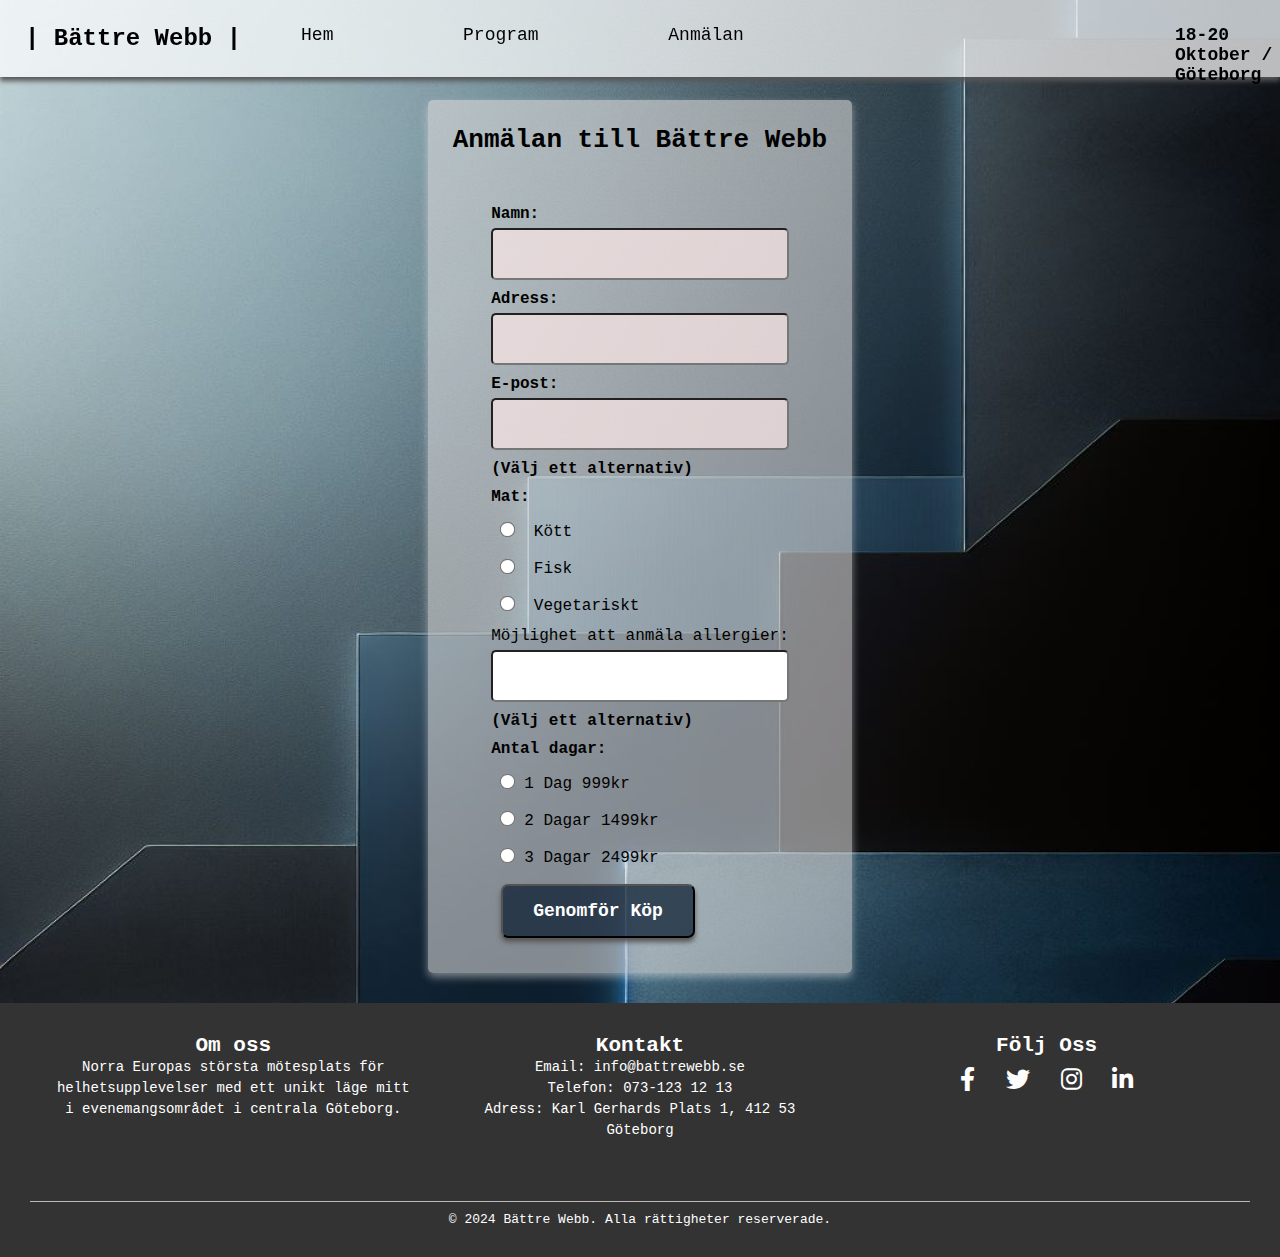
==== commit da95e0e5: "mindre skärmar" ====
--- a/anmalan.html
+++ b/anmalan.html
@@ -9,17 +9,18 @@
     <link rel="stylesheet" href="anmalan.css">
 </head>
 
+
 <header>
     <h2>| Bättre Webb |</h2>
     <nav>
-        <a href="battrewebb.html">Hem</a>
-        <a href="Program.html">Program</a>
+        <a href="index.html">Hem</a>
+        <a href="program.html">Program</a>
         <a href="anmalan.html">Anmälan</a>
     </nav>
     <h3> 18-20 Oktober / Göteborg </h3>
 </header>
 
-                    <!--Formulär-->
+<body>                <!--Formulär-->
 <main>
     <div class="form-container">
             <h2>Anmälan till Bättre Webb</h2>
--- a/style.css
+++ b/style.css
@@ -12,19 +12,24 @@
     background-image: url(photos/bakground1.jpeg);
     background-repeat: no-repeat;
     background-size: cover;
+    background-position: center;
+    min-height: 100vh;
     display: flex;
     flex-direction: column;
-}
-
-/* Header, logo?, meny*/
+    justify-content: center;
+    align-items: center;
+}
+
+/* Header, meny*/
 header 
 {
-    display: flex;
+    display: flex; 
     background-color: #ffffffb6;
     color: #000000;
     padding: 25px;
     position: fixed;
-    z-index: 100;
+    top: 0;
+    z-index: 10;
     width: 100%;
     box-shadow: 0 4px 5px rgb(87, 85, 85);
 }
@@ -82,8 +87,11 @@
     border-radius: 8px; 
     box-shadow: 0 4px 8px rgba(236, 236, 236, 0.493);
     line-height: 1.9;
-    margin: 80px 10px 100px 100px;
-    max-width: 90%;
+    margin: 50px auto;
+    max-width: 1200px;
+    height: 100%;
+    justify-content: center;
+    align-items: center;
 }
 
 .box1 ul
@@ -95,38 +103,44 @@
 .box2
 {
     background-color: #dddbdba8;
-    padding: 50px 50px 60px 50px; 
-    border-radius: 8px; 
+    padding: 20px;
+    border-radius: 8px;
     box-shadow: 0 4px 8px rgba(236, 236, 236, 0.493);
-    max-width: 90%;
-    margin: 200px 10px 100px 100px;
-    display: flex; 
-    flex-wrap: wrap; 
-    align-items: center; 
+    width: 100%;
+    height: auto;
+    margin: 100px 0 0 0;
+    display: flex;
+    justify-content: center;
+    gap: 10px; 
 }
 
 .box2 img
 {
-    height: 290px;
     align-items: center;
     border: 0.1px rgb(139, 132, 132) solid;
     border-radius: 5px;
     transition: transform 0.3s ease;
     margin: 10px;
-}
-
-/* fototext*/
-.box2 p
-{
-    margin: 8px;
-}
-
+    max-width: 100%; 
+    height: auto;
+    width: 20%; 
+}
 
 .box2 img:hover
 {
     transform: scale(1.1);
 }
 
+/* fototext box2*/
+.text-foto
+{
+    
+    margin: 5px auto auto auto; 
+    color: rgb(203, 203, 203);
+    max-width: 90%;
+    align-items: center;
+    justify-content: center; 
+}
 
 /* knapp till anmälan */
 .button-anmalan 
@@ -177,50 +191,53 @@
     transition: 0.5s;
 }
 
-/* scrollbar */
+/* ändrat till grid */
 .scroll-container 
 {
-    display: flex;
-    overflow-x: scroll;
-    padding: 40px;
-    background-color: #ffffff6c;
-    margin-bottom: 90px;
-    
+    display: grid;
+    grid-template-columns: repeat(auto-fill, minmax(220px, 1fr));
+    gap: 20px;
+    background-color: #dddbdba8;
+    justify-content: center;
+    align-items: center;
+    padding: 10px;
 }
 
 .scroll-item 
 {
-    display: inline-block;
-    width: 350px;
-    margin-right: 17px;
     background-color: #ffffff85;
-    padding: 15px;
+    padding: 10px;
+    text-align: center;
+    margin-bottom: 10px;
+    border: 1px solid #ccc;
     box-shadow: 0 4px 8px rgba(230, 230, 230, 0.1);
     border-radius: 8px;
+    width: 220px;
+    max-height: 300px
 }
 
 .scroll-item:hover 
 {
-    display: block;
     margin-bottom: 5px;
     transform: scale(1.1);
     transition: 0.5s;
+    background-color: #dddbdb;
 }
 
 .scroll-item img 
 {
-    max-height: 200px;
-    display: block;
-    margin-bottom: 10px;
+    align-items: center;
     border: 0.1px rgb(139, 132, 132) solid;
     border-radius: 5px;
+    max-width: 100%;
+    height: auto;
 }
 
 .scroll-item p
 {
     color: #222121;
     line-height: 1.3;
-}
+} 
 
 /* Footer */
 footer 
@@ -229,6 +246,7 @@
     color: #fff;
     padding: 10px;
     font-size: 14px;
+    width: 100%;
 }
 
 .footer-container 
@@ -282,59 +300,118 @@
     border-top: 1px solid #c0b7b7;
     font-size: 13px;
 }
+@media (max-width: 1024px) 
+{
+    .box1 {
+        width: 90%;
+        margin: 20px auto;
+    }
+
+    .box2 {
+        width: 100%;
+        display: flex;
+        justify-content: center;
+        flex-wrap: wrap;
+    }
+
+    .box2 img {
+        width: 100%;
+        max-width: 50%; 
+    }
+
+    .button-anmalan, .button-forelasare, .button-program {
+        padding: 10px 30px;
+        font-size: 16px;
+    }
+
+    .scroll-container {
+        grid-template-columns: 1fr 1fr; 
+    }
+
+    .footer-container {
+        flex-direction: column;
+        align-items: center;
+        margin-top: auto;
+    }
+
+    .footer-column {
+        width: 100%; 
+        margin-bottom: 20px;
+    }
+}
 
 @media (max-width: 480px)
 {
     header
+    {
+        flex-direction: column;
+    }
+
+    header nav a 
+    {
+        margin: 10px auto;
+        padding: 10px 20px;
+        font-size: 16px;
+    }
+
+    header h2
+    {
+        font-size: 20px;
+        text-align: center;
+        margin: 26px;
+    }
+
+    header h3
+    {
+        font-size: 18px;
+        margin: 0px;
+    }
+
+    .box1
+    {
+        width: 90%
+    }
+
+    .box2
+    {
+        max-width: 100%;
+        display: flex;
+        justify-content: center;
+        margin-top: 180px;
+    }
+
+    .box2 img
+    {
+        max-width: 80%;
+    }
+
+    .text-foto
+    {
+        font-size: 15px;
+        text-align: center;
+    }
+
+    .button-anmalan, .button-forelasare .button-program
+    {
+        padding: 10px 30px;
+        font-size: 16px;
+    }
+
+    .scroll-container
+    {
+        grid-template-columns: 1fr;
+    }
+
+    .scroll-item 
+    {
+        width:50%;  
+        margin: 20px 90px;
+    }
+
+    .footer-container
     {
         display: flex;
         flex-direction: column;
-        width: 100%;
-    }
-
-    header nav a 
-    {
-        margin: 15px auto;
-        padding: 10px 20px;
-    }
-
-    header h2
-    {
-        margin: 19px auto;
-    }
-
-    header h3
-    {
-        margin: 0px 0px 0px 0px;  
-    }
-
-    .box1
-    {
-        margin: 50px auto 50px auto;
-        padding: 15px;
-    }
-
-    .box2
-    {
-        margin: 170px auto 10px auto;
-        padding: 15px;
-    }
-
-    .box2 img
-    {
-        max-height: 260px;
-        margin: 10px auto;
-    }
-
-    .button-anmalan, .button-forelasare .button-program
-    {
-        padding: 10px 30px;
-        font-size: 16px;
-    }
-
-    .scroll-item 
-    {
-        width: 90%; 
     }
 
     .footer-column 
@@ -344,9 +421,5 @@
         text-align: center;
     }
 
-    .footer-container
-    {
-        display: flex;
-        flex-direction: column;
-    }
-}
+}
+
--- a/anmalan.css
+++ b/anmalan.css
@@ -2,13 +2,16 @@
 /* Formulär*/
 .form-container 
 {
+    display: flex;
+    flex-direction: column;
+    justify-content: center;
+    align-items: center;
     background-color: #dddbdb93;
-    max-width: 900px;
-    border: 1px solid #ccc;
+    width: 100%;
+    padding: 20px;
     border-radius: 5px;
     box-shadow: 0 4px 8px rgba(236, 236, 236, 0.493);
-    padding: 40px;
-    margin: 170px 70px 130px 330px;
+    margin: 100px 0 30px 0; 
 }
 
 /* rubrik */
@@ -16,21 +19,22 @@
 {
     text-align: center;
     margin-bottom: 40px;
-    font-size: 30px;
+    font-size: 26px;
 }
 
 /* text-block */
 .form-group label 
 {
     display: block;
-    margin: 20px 10px 5px 10px;
+    margin: 10px 0 5px 0;
 }
 .form-group input[type="text"],
 .form-group input[type="email"]
 {
     width: 100%;
-    padding: 10px;
+    padding: 12px;
     cursor: pointer;
+    border-radius: 5px; 
 }
 
 /* checkbox */
@@ -69,20 +73,40 @@
     background-color: rgba(214, 253, 225, 0.41);
 }
 
-@media only screen and (max-width: 480px) 
-{
-    .form-container 
-    {
-        margin: 180px auto 50px auto; 
-        max-width: 100%; 
-        padding: 10px; 
+@media only screen and (max-width: 1024px) and (min-width: 481px) {
+    .form-container {
+        padding: 20px;
+        max-width: 90%; 
     }
 
     .form-group input[type="text"],
     .form-group input[type="adress"],
-    .form-group input[type="email"] 
-    {
-        padding: 10px; 
+    .form-group input[type="email"] {
+        padding: 14px;
+        font-size: 15px; 
     }
 
+    .köp-knapp {
+        width: auto;
+        padding: 12px 30px; 
+    }
+}
+
+@media only screen and (min-width: 1024px) {
+    .form-container {
+        max-width: 700px;
+        padding: 25px;
+    }
+
+    .form-group input[type="text"],
+    .form-group input[type="adress"],
+    .form-group input[type="email"] {
+        padding: 15px;
+        font-size: 16px; 
+    }
+
+    .köp-knapp {
+        width: auto;
+        padding: 15px 30px;
+    }
 }